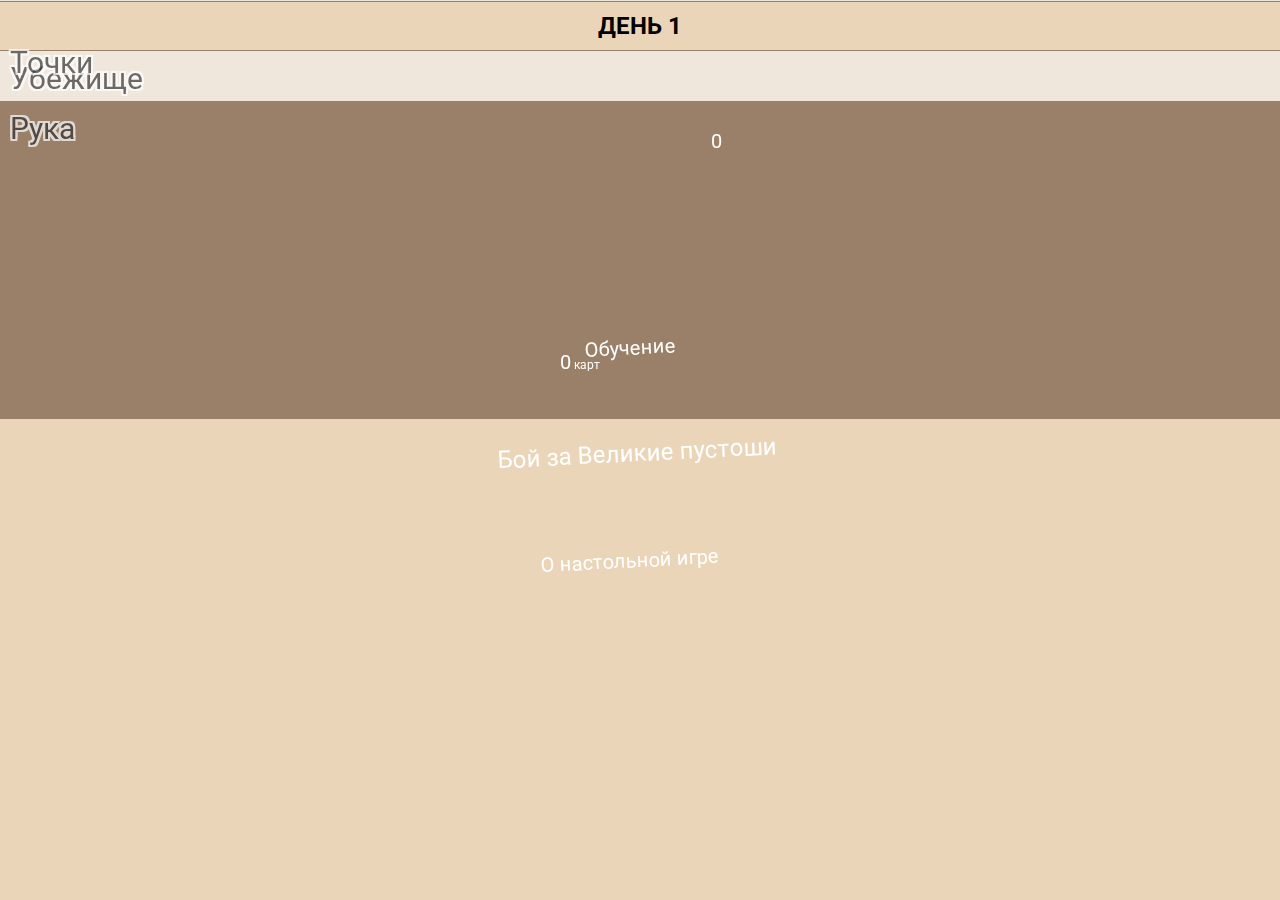
==== raiders/index.html @ c3f71b95 "raiders1" ====
<!DOCTYPE html>
<html>
    <head>
        <title>Рейдеры великого недорожья</title>
        <meta charset="UTF-8">
        <meta name="viewport" content="width=device-width, initial-scale=1.0">
        <link href="https://fonts.googleapis.com/css?family=Roboto" rel="stylesheet">
        <link rel="stylesheet" href="game.css">
        <!-- Yandex.Metrika counter --> <script type="text/javascript"> (function (d, w, c) { (w[c] = w[c] || []).push(function() { try { w.yaCounter44609281 = new Ya.Metrika({ id:44609281, clickmap:true, trackLinks:true, accurateTrackBounce:true }); } catch(e) { } }); var n = d.getElementsByTagName("script")[0], s = d.createElement("script"), f = function () { n.parentNode.insertBefore(s, n); }; s.type = "text/javascript"; s.async = true; s.src = "https://mc.yandex.ru/metrika/watch.js"; if (w.opera == "[object Opera]") { d.addEventListener("DOMContentLoaded", f, false); } else { f(); } })(document, window, "yandex_metrika_callbacks"); </script> <!-- /Yandex.Metrika counter -->
        <script src="jquery.js" type="text/javascript"></script>        
        <script id="TPLZ" type="text/html">
            <div id="Settings">
                <div class="settings">
                    <div class="card-setting header">
                        <div class="inline used">Вкл</div>
                        <div class="inline t-group">Банда</div>
                        <div class="inline t-name">Карта</div>
                        <div class="inline count">Кол-во</div>
                        <div class="inline onstart">В начале</div>
                        <div class="inline t-desc">Описание</div>
                    </div>
                    <div class="cards"></div>
                    <div>
                        <button class="startgame">Запустить игру</button>
                        <span id="ser"></span>
                        <button class="save">Скопировать состояние</button>
                        <input class="paste" placeholder="Вставить состояние" value="" />
                    </div>
                </div>
            </div>
            <div id="CardSetting">
                <div class="card-setting">
                    <div class="inline used"><span class="switcher i-used"><span class="switch-label"></span></span></div>
                    <div class="inline t-group"></div>
                    <div class="inline t-name"></div>
                    <div class="inline count"><input type="number" class="i-count" min="0" max="9" /> шт</div>
                    <div class="inline onstart"><input type="number" class="i-onstart" min="0" max="9" /> шт</div>
                    <div class="inline t-desc"></div>
                </div>
            </div>
            <div id="CardSetting10">
                <div class="card-setting">
                    <div class="inline used"><span class="switcher i-used"><span class="switch-label"></span></span></div>
                    <div class="inline t-group"></div>
                    <div class="inline t-name"></div>
                    <div class="inline count"><input type="number" class="i-count" min="0" max="20" /> шт</div>
                    <div class="inline onstart"><input type="number" class="i-onstart" min="0" max="9" /> шт</div>
                </div>
            </div>
            <div id="CardSettingHide"><div></div></div>
            <div id="PlayerSetting">
                <div class="card-setting">
                    <div class="inline used"><span class="switcher i-used"><span class="switch-label"></span></span></div>
                    <div class="inline t-name full"></div>
                    <div class="inline count"><span class="switcher i-player"><span class="switch-label"></span></span></div>
                    <div class="inline t-desc">Игрок вместо AI</div>
                </div>
            </div>
            <div id="LocationSetting">
                <div class="card-setting">
                    <div class="inline used"><span class="switcher i-used"><span class="switch-label"></span></span></div>
                    <div class="inline t-group"></div>
                    <div class="inline t-name"></div>
                    <div class="inline count"><input type="number" class="i-count" min="0" max="9" /> шт</div>
                </div>
            </div>
            <div id="PointSetting">
                <div class="card-setting">
                    <div class="inline used"></div>
                    <div class="inline t-name full"></div>
                    <div class="inline count"><input type="number" class="i-count" min="0" max="9" /> шт</div>
                </div>
            </div>
            <div id="GameCard">
                <div class="d-card"><div class="card"></div></div>
            </div>
            <div id="GameDeck">
                <span class="t-count"></span>
            </div>
            <div id="EmptyPlayer"><span></span></div>
            <div id="HeaderPlayer">
                <div class="header-player red">
                    <div class="header-player-padding">
                        <div class="pl-points"></div><div class="pl-base-cards"></div><div class="pl-injured-cards"></div>
                    </div>
                </div>
            </div>
            <div id="WinnerPlayer">
                <div class="winner-player red">
                    <div class="winner-player-padding">
                        <div class="pl-points"></div>
                    </div>
                </div>
            </div>
            <div id="PlayerHand">
                <div class="desk-text">Убежище</div>
                <div class="hand-base yellow noslave">
                    <div class="d-cards base"></div>
                    <div class="d-cards injured"></div>
                </div>
                <div class="a-hand">
                    <div class="desk-text">Рука</div>
                    <div class="d-hand"></div>
                    <div class="d-card back">
                        <div class="card"></div>
                        <div class="d-hand-count"><span class="d-hcount"></span><span class="small"> карт</span></div>
                        <div class="d-hand-points"></div>
                    </div>
                </div>
            </div>
            <div id="PlayerHandDesk">
                <div class="hand-base">
                    <div class="d-cards base"></div>
                    <div class="d-cards injured"></div>
                </div>
            </div>
            <div id="GameLocation">
                <div class="location b2">
                    <div class="l-back">
                        <div class="l-points"></div>
                        <div class="location-back"></div>
                    </div>
                    <div class="l-cards-count"></div>
                    <div class="l-cards"></div>
                </div>
            </div>
            <div id="Log">
                <div class="p-log">
                    <span class="t-name"></span>
                </div>
            </div>
            <div id="LogPlayerCards">
                <div class="player-stats">
                    <div class="cards"></div>
                </div>
            </div>
            <div id="UserStateAI">
                <div class="player-name"></div>
                <div class="text"></div>
            </div>
            <div id="UserStateText">
                <div class="help">?</div>
                <div class="text right"></div>
            </div>
            <div id="UserStateSkipText">
                <div class="help">?</div>
                <div class="text right"></div>
                <div class="button"></div>
            </div>
            <div id="UserStateRCHunter">
                <div class="help">?</div>
                <div class="text right"></div>
                <div class="button button2d">Обоих в защиту точки</div>
                <div class="button button11">Одного на точку, второго в убежище</div>
                <div class="button button2b">Обоих в убежище</div>
            </div>
            <div id="ModalStateRCHunter">
                <div>
                    <div class="raid-points">
                        <div class="location"><div class="location-back"></div><div class="l-points"></div></div>
                    </div>
                    <div class="modal-header"></div>
                    <div class="cards-container">
                        <div class="d-card h2d button2d selectable"><div class="card"></div>
                            <div class="d-card-text">2х в защиту точки</div>
                        </div><div class="d-card h11 button11 selectable"><div class="card"></div>
                            <div class="d-card-text">1 на точку и 1 в убежище</div>
                        </div><div class="d-card h2b button2b selectable"><div class="card"></div>
                            <div class="d-card-text">2х в убежище</div>
                        </div>
                    </div>
                </div>
            </div>
            <div id="ModalWinners">
                <div class="modal-raider-header"></div>
                <div class="winners-text-one"></div>
                <div class="winners"></div>
                <div class="modal-winner-padding">
                    <div class="winners-text"></div>
                    <div class="winners-text-two"></div>
                </div>
                <div class="modal-raider-center">
                    <div class="modal-raider-button b1">Хорошо!</div>
                </div>
            </div>
            <div id="ModalMenu">
                <div class="modal-raider-header"></div>
                <div class="modal-raider-center">
                    <div class="modal-raider-button b1">Обучение</div>
                </div>
                <div class="modal-raider-center">
                    <div class="modal-raider-button b2 big">Бой за Великие пустоши</div>
                </div>
                <div class="modal-raider-center">
                    <div class="modal-raider-button b3">О настольной игре</div>
                </div>
            </div>
            <div id="ModalTutorialSkip">
                <div class="modal-raider-center">
                    <div class="modal-raider-header small"></div>
                    <img class="modal-tutorial-image" src="" alt="" />
                    <div class="modal-tutorial-text"></div>
                    <div class="modal-raider-button b0 mini">Играть без подсказок</div>
                    <div class="modal-raider-button b1 mini">Далее</div>
                </div>
            </div>
            <div id="ModalTutorial">
                <div class="modal-raider-center">
                    <div class="modal-raider-header small"></div>
                    <img class="modal-tutorial-image" src="" alt="" />
                    <div class="modal-tutorial-text"></div>
                    <div class="modal-raider-button b1">Далее</div>
                </div>
            </div>
            <div id="ModalTutorialEnd">
                <div class="modal-raider-center">
                    <div class="modal-raider-header small"></div>
                    <img class="modal-tutorial-image" src="" alt="" />
                    <div class="modal-tutorial-text"></div>
                    <div class="modal-raider-button b1">Играть!</div>
                </div>
            </div>
            <div id="ModalTutorialAbout">
                <div class="modal-raider-center">
                    <div class="modal-raider-header small"></div>
                    <img class="modal-tutorial-image" src="" alt="" />
                    <div class="modal-tutorial-text"></div>
                    <div class="modal-raider-button b1 mini">Далее</div>
                </div>
            </div>
            <div id="Modal">
                <div class="modal-state"></div>
            </div>
            <div id="ModalCard">
                <div class="modal-card">
                    <div class="d-card"><div class="card"></div></div>
                </div>
            </div>
            <div id="GameDesk">
                <div class="header-players"></div>
                <div class="header-hand"></div>
                <div class="desk-day"></div>
                <div class="desk-text">Точки</div>
                <div class="desk-points"></div>
                <div class="hand"></div>
            </div>
        </script>
        <script>
            $templates = $($('#TPLZ').html());
        </script>
        <script src="game.js" type="text/javascript"></script>
        <script>
            $(document).ready(function(){
                $('#game').append(game.desk.createSchemeFieldGame().createFieldDOM().DOM);
                $('#modal').append(game.modalstate.createSchemeField().createFieldDOM().DOM).hide();
                $('#state').append(game.userstate.createSchemeField().createFieldDOM().DOM).hide();
                $('#state-center').append(game.userstate.createSchemeField().createFieldDOM().DOM).hide().click(function(){
                    $(this).fadeOut('fast');
                });
                
                game.modalstate.setState( new raiders.modalstate.menu );
            });//*/
        </script>
    </head>
    <body>
        <div id="modal" class="modal"></div>
        <div id="state" class="state"></div>
        <div id="state-center" class="state-center"></div>
        <div id="game" class="game"></div>
    </body>
</html>
---- raiders/game.css ----
body{
    padding: 0px;
    margin: 0px;
    background: #2f64c6;
    color: black;
    width: 100%;
    height: 100%;
    min-height: 100%;
    font-family: Roboto, Noto, Helvetica, Verdana, sans-serif;
    font-size: 16px;
    overflow: hidden;
}
a,
input,
textarea,
select {
  outline: 0;
}
a {
  text-decoration: none;
  color: #2196f3;
}

div{
    position: relative;
    transform: translateZ(0px);
}

div.header-players{
    text-align: center;
    background: #efe7dc;
    z-index: -3;
    padding-bottom: 1px;
    border-bottom: 1px solid #9a8068;
}

div.header-player{
    vertical-align: top;
    display: inline-block;
    width: 33%;
    max-width: 200px;
    margin-left: 1px;
    margin-top: 1px;
    background: #9a8068;
    cursor: pointer;
}

/*div.header-player.red{
    background: #3a2522;
}

div.header-player.green{
    background: #223018;
}

div.header-player.violet{
    background: #2c243f;
}

div.header-player.yellow{
    background: rgba(32,64,0,1);
}*/

div.header-player-padding{
    padding: 10px 0px;
}

div.load-winpoint{
    position: absolute;
    z-index: 1000;
    display: block;
    background-size: 100% 100%;
    width: 34px;
    height: 20px;
    font-size: 20px;
    line-height: 1;
    color: white;
    padding: 7px 0px;
    text-align: center;
}

div.load-winpoint{
    background-image: url(i/points/p.png);
    color: black;
}

div.load-winpoint.gray{
    background-image: url(i/points/p2.png);
    color: black;
}

div.pl-points{
    vertical-align: top;
    display: inline-block;
    background-size: 100% 100%;
    width: 34px;
    height: 20px;
    font-size: 20px;
    line-height: 1;
    color: white;
    padding: 7px 0px;
    text-align: center;
}

div.header-player.red div.pl-points{
    background-image: url(i/giens/p.png);
    color: #fff0f0;
}

div.header-player.green div.pl-points{
    background-image: url(i/valkiries/p.png);
    color: #f0fff0;
}

div.header-player.violet div.pl-points{
    background-image: url(i/impeccable/p.png);
    color: #fff0ff;
}

div.header-player.yellow div.pl-points{
    background-image: url(i/slavers/p.png);
    color: #fffff0;
}

div.pl-base-cards{
    vertical-align: top;
    display: inline-block;
    background-size: 100% 100%;
    width: 26px;
    height: 20px;
    padding: 7px 0px;
    margin: 0px 4px;
    font-size: 20px;
    line-height: 1;
    color: white;
    text-align: center;
}

div.header-player.red div.pl-base-cards{
    background-image: url(i/giens/1.jpg);
    text-shadow: 0px -2px 4px #792519, 0px 2px 4px #792519, 0px 0px 4px #792519;
}

div.header-player.green div.pl-base-cards{
    background-image: url(i/valkiries/1.jpg);
    text-shadow: 0px -2px 4px #3f5c2f, 0px 2px 4px #3f5c2f, 0px 0px 4px #3f5c2f;
}

div.header-player.violet div.pl-base-cards{
    background-image: url(i/impeccable/1.jpg);
    text-shadow: 0px -2px 4px #311e63, 0px 2px 4px #311e63, 0px 0px 4px #311e63;
}

div.header-player.yellow div.pl-base-cards{
    background-image: url(i/slavers/1.jpg);
    text-shadow: 0px -2px 4px #73520b, 0px 2px 4px #73520b, 0px 0px 4px #73520b;
}

div.pl-injured-cards{
    vertical-align: top;
    display: inline-block;
    background-size: 100% 100%;
    width: 26px;
    height: 20px;
    padding: 7px 0px;
    margin: 0px 4px;
    font-size: 20px;
    line-height: 1;
    color: white;
    z-index: 1;
    text-align: center;
}

div.header-player.red div.pl-injured-cards:before {
    content: "";
    position: absolute;
    width: 100%;
    height: 100%;
    top: 0%;
    left: 0%;
    z-index: -1;
    background-size: 100% 100%;
    background-image: url(i/giens/1.jpg);
    -webkit-transform: rotate(90deg);
    -moz-transform: rotate(90deg);
    -ms-transform: rotate(90deg);
    -o-transform: rotate(90deg);
    transform: rotate(90deg);
    opacity: 0.7;
}

div.header-player.red div.pl-injured-cards{
    text-shadow: 0px -2px 4px #792519, 0px 2px 4px #792519, 0px 0px 4px #792519;
}

div.header-player.green div.pl-injured-cards:before {
    content: "";
    position: absolute;
    width: 100%;
    height: 100%;
    top: 0%;
    left: 0%;
    z-index: -1;
    background-size: 100% 100%;
    background-image: url(i/valkiries/1.jpg);
    -webkit-transform: rotate(90deg);
    -moz-transform: rotate(90deg);
    -ms-transform: rotate(90deg);
    -o-transform: rotate(90deg);
    transform: rotate(90deg);
    opacity: 0.7;
}

div.header-player.green div.pl-injured-cards{
    text-shadow: 0px -2px 4px #3f5c2f, 0px 2px 4px #3f5c2f, 0px 0px 4px #3f5c2f;
}

div.header-player.violet div.pl-injured-cards:before {
    content: "";
    position: absolute;
    width: 100%;
    height: 100%;
    top: 0%;
    left: 0%;
    z-index: -1;
    background-size: 100% 100%;
    background-image: url(i/impeccable/1.jpg);
    -webkit-transform: rotate(90deg);
    -moz-transform: rotate(90deg);
    -ms-transform: rotate(90deg);
    -o-transform: rotate(90deg);
    transform: rotate(90deg);
    opacity: 0.7;
}

div.header-player.violet div.pl-injured-cards{
    text-shadow: 0px -2px 4px #311e63, 0px 2px 4px #311e63, 0px 0px 4px #311e63;
}

div.header-player.yellow div.pl-injured-cards:before {
    content: "";
    position: absolute;
    width: 100%;
    height: 100%;
    top: 0%;
    left: 0%;
    z-index: -1;
    background-size: 100% 100%;
    background-image: url(i/slavers/1.jpg);
    -webkit-transform: rotate(-90deg);
    -moz-transform: rotate(-90deg);
    -ms-transform: rotate(-90deg);
    -o-transform: rotate(-90deg);
    transform: rotate(-90deg);
    opacity: 0.7;
}

div.header-player.yellow div.pl-injured-cards{
    text-shadow: 0px -2px 4px #73520b, 0px 2px 4px #73520b, 0px 0px 4px #73520b;
}

div.desk-day{
    background: #ead5b9;
    margin: 10px 0px 5px;
    font-size: 24px;
    font-weight: bold;
    text-align: center;
}

div.desk-points{
    background: #ead5b9;
    text-align: center;
}

div.location{
    vertical-align: top;
    display: inline-block;
    font-size: 20px;
    line-height: 1;
    width: 32%;
    max-width: 320px;
    margin: 0px;
    color: white;
    text-align: center;
    border-radius: 3%;
    margin: 0.5%;
    transition: transform 0.2s ease, filter 0.2s ease;
}

div.location.boom{
    opacity: 0;
    transform: scale(2) rotate(270deg);
    z-index: 10000;
    transition: transform 0.4s ease, opacity 0.4s ease;
}

div.location.userstate{
    display: block;
    width: auto;
    max-width: none;
    z-index: 10;
}

div.location.userstate div.l-back{
    position: absolute;
    width: 32%;
    max-width: 320px;
}

div.location.userstate div.l-cards{
    position: relative;
    width: auto;
    text-align: left;
    left: auto;
    top: auto;
    margin-left: 5%;
}

div.location.userstate div.l-cards div.d-card{
    width: 24%;
    margin: 0.5%;
}

div.location.userstate .l-cards-count{
    display: none;
}

div.location-back{
    width: 100%;
    height: 0px;
    padding-bottom: 72.8%;
    background-size: 100% 100%;
    border-radius: 3%;
}

div.location.z1 div.location-back{ background-image: url(i/points/z1.jpg); }
div.location.z2 div.location-back{ background-image: url(i/points/z2.jpg); }
div.location.z3 div.location-back{ background-image: url(i/points/z3.jpg); }
div.location.z4 div.location-back{ background-image: url(i/points/z4.jpg); }
div.location.k1 div.location-back{ background-image: url(i/points/k1.jpg); }
div.location.k2 div.location-back{ background-image: url(i/points/k2.jpg); }
div.location.k3 div.location-back{ background-image: url(i/points/k3.jpg); }
div.location.k4 div.location-back{ background-image: url(i/points/k4.jpg); }
div.location.h1 div.location-back{ background-image: url(i/points/h1.jpg); }
div.location.h2 div.location-back{ background-image: url(i/points/h2.jpg); }
div.location.h3 div.location-back{ background-image: url(i/points/h3.jpg); }
div.location.s1 div.location-back{ background-image: url(i/points/s1.jpg); }
div.location.s2 div.location-back{ background-image: url(i/points/s2.jpg); }
div.location.s3 div.location-back{ background-image: url(i/points/s3.jpg); }
div.location.v1 div.location-back{ background-image: url(i/points/v1.jpg); }
div.location.v2 div.location-back{ background-image: url(i/points/v2.jpg); }
div.location.v3 div.location-back{ background-image: url(i/points/v3.jpg); }
div.location.b1 div.location-back{ background-image: url(i/points/b1.jpg); }
div.location.b2 div.location-back{ background-image: url(i/points/b2.jpg); }
div.location.b3 div.location-back{ background-image: url(i/points/b3.jpg); }

div.l-points{
    z-index: 10;
    position: absolute;
    top: 5%;
    left: 5%;
    background-size: 100% 100%;
    width: 34px;
    height: 20px;
    font-size: 20px;
    line-height: 1;
    padding: 7px 0px;
    text-align: center;
    background-image: url(i/points/p.png);
    color: black;
}

div.location.exists div.l-points{
    background-image: url(i/points/p2.png);
}

.header-hand .hand-base.red{
    background-image: url(i/giens/l.png);
    background-size: contain;
}

.header-hand .hand-base.violet{
    background-image: url(i/impeccable/l.png);
    background-size: contain;
}

.header-hand .hand-base.green{
    background-image: url(i/valkiries/l.png);
    background-size: contain;
}

.hand-base.yellow{
    background-image: url(i/slavers/l.png);
    background-size: contain;
}

div.l-cards-count{
    position: absolute;
    left: 15%;
    right: 0%;
    top: 35%;
    text-align: center;
    font-size: 50px;
    z-index: 2;
    text-shadow: 2px 2px 0px black, -2px -2px 0px black, -2px 2px 0px black, 2px -2px 0px black;
}

div.l-cards{
    position: absolute;
    width: 55%;
    top: 5%;
    left: 25%;
    text-align: left;
}

div.l-cards div.d-card{
    width: 70%;
    margin-right: -40%;
    margin-bottom: -70%;
}

.d-card-text{
    position: absolute;
    left: 10px;
    right: 10px;
    top: 100%;
    margin-top: 10px;
    font-size: 12px;
    line-height: 1;
}

div.d-card.v1 div.card{ background-image: url(i/valkiries/1.jpg); }
div.d-card.v2 div.card{ background-image: url(i/valkiries/2.jpg); }
div.d-card.v3 div.card{ background-image: url(i/valkiries/3.jpg); }
div.d-card.v4 div.card{ background-image: url(i/valkiries/4.jpg); }
div.d-card.v5 div.card{ background-image: url(i/valkiries/5.jpg); }
div.d-card.i1 div.card{ background-image: url(i/impeccable/1.jpg); }
div.d-card.i2 div.card{ background-image: url(i/impeccable/2.jpg); }
div.d-card.i3 div.card{ background-image: url(i/impeccable/3.jpg); }
div.d-card.i4 div.card{ background-image: url(i/impeccable/4.jpg); }
div.d-card.if div.card{ background-image: url(i/impeccable/f.jpg); }
div.d-card.s1 div.card{ background-image: url(i/slavers/1.jpg); }
div.d-card.s2 div.card{ background-image: url(i/slavers/2.jpg); }
div.d-card.s3 div.card{ background-image: url(i/slavers/3.jpg); }
div.d-card.s4 div.card{ background-image: url(i/slavers/4.jpg); }
div.d-card.ss div.card{ background-image: url(i/slavers/s.jpg); }
div.d-card.h2d div.card{ background-image: url(i/slavers/h2d.jpg); }
div.d-card.h11 div.card{ background-image: url(i/slavers/h11.jpg); }
div.d-card.h2b div.card{ background-image: url(i/slavers/h2b.jpg); }
div.d-card.g1 div.card{ background-image: url(i/giens/1.jpg); }
div.d-card.g2 div.card{ background-image: url(i/giens/2.jpg); }
div.d-card.g3 div.card{ background-image: url(i/giens/3.jpg); }
div.d-card.g4 div.card{ background-image: url(i/giens/4.jpg); }

.modal-card div.d-card{
    display: block;
    position: absolute;
    width: auto;
    max-width: none;
    top: 60px;
    left: 10px;
    right: 10px;
    bottom: 10px;
}

.modal-card .card{
    box-shadow: 0px 0px 5px 1px black;
}

.modal-card, .modal-state{
    position: static;
}

div.d-card.place-base{
    -webkit-animation: placebase ease 0.8s normal; /* Safari 4.0 - 8.0 */
    animation: placebase ease 0.8s normal;
}

/* Safari 4.0 - 8.0 */
@-webkit-keyframes placebase {
    0% {margin-top: -20%;margin-bottom: 21%;transform: scale(1.2);}
    70% {transform: scale(1.1);}
    100% {margin-top: 0.5%;margin-bottom: 0.5%;transform: scale(1);}
}

/* Standard syntax */
@keyframes placebase {
    0% {margin-top: -20%;margin-bottom: 21%;transform: scale(1.2);}
    70% {transform: scale(1.1);}
    100% {margin-top: 0.5%;margin-bottom: 0.5%;transform: scale(1);}
}

div.d-card.place-base2{
    position: relative;
    -webkit-animation: placebase2 ease 0.8s normal; /* Safari 4.0 - 8.0 */
    animation: placebase2 ease 0.8s normal;
}

/* Safari 4.0 - 8.0 */
@-webkit-keyframes placebase2 {
    0% {margin-top: 21%;margin-bottom: -20%;transform: scale(1.05);}
    70% {transform: scale(1.05);}
    100% {margin-top: 0.5%;margin-bottom: 0.5%;transform: scale(1);}
}

/* Standard syntax */
@keyframes placebase2 {
    0% {margin-top: 21%;margin-bottom: -20%;transform: scale(1.05);}
    70% {transform: scale(1.05);}
    100% {margin-top: 0.5%;margin-bottom: 0.5%;transform: scale(1);}
}

div.d-card.boom{
    -webkit-animation: boom ease 0.5s normal;
    animation: boom ease 0.5s normal;
}

@-webkit-keyframes boom {
    0% {margin-top: 0%;transform: scale(1) rotate(0deg);opacity: 1;}
    100% {margin-top: -400%;transform: scale(2) rotate(270deg);opacity: 0;}
}

@keyframes boom {
    0% {margin-top: 0%;transform: scale(1) rotate(0deg);opacity: 1;}
    100% {margin-top: -400%;transform: scale(2) rotate(270deg);opacity: 0;}
}

div.d-card div.d-point{
    position: absolute;
    bottom: 105%;
    left: 50%;
    margin-left: -26px;
    width: 53px;
    height: 64px;
    background: url(i/point.png);
    background-size: 100% 100%;
    -webkit-animation: pointhelp ease-in-out 2s infinite; /* Safari 4.0 - 8.0 */
    animation: pointhelp ease-in-out 2s infinite;
}

div.d-card.selected div.d-point{
    display: none;
}

div.location > div.d-point{
    display: none;
    position: absolute;
    bottom: 105%;
    left: 50%;
    margin-left: -26px;
    width: 53px;
    height: 64px;
    background: url(i/point.png);
    background-size: 100% 100%;
    -webkit-animation: pointhelp ease-in-out 2s infinite; /* Safari 4.0 - 8.0 */
    animation: pointhelp ease-in-out 2s infinite;
}

div.location.selectable > div.d-point{
    display: block;
}

div.button > div.d-point{
    position: absolute;
    bottom: 105%;
    left: 50%;
    margin-left: -26px;
    width: 53px;
    height: 64px;
    background: url(i/point.png);
    background-size: 100% 100%;
    -webkit-animation: pointhelp2 ease-in-out 2s infinite; /* Safari 4.0 - 8.0 */
    animation: pointhelp2 ease-in-out 2s infinite;
}

/* Safari 4.0 - 8.0 */
@-webkit-keyframes pointhelp {
    0% {bottom: 115%;}
    50% {bottom: 98%;}
    100% {bottom: 115%;}
}

/* Standard syntax */
@keyframes pointhelp {
    0% {bottom: 115%;}
    50% {bottom: 98%;}
    100% {bottom: 115%;}
}

/* Safari 4.0 - 8.0 */
@-webkit-keyframes pointhelp2 {
    0% {bottom: 155%;}
    50% {bottom: 80%;}
    100% {bottom: 155%;}
}

/* Standard syntax */
@keyframes pointhelp2 {
    0% {bottom: 155%;}
    50% {bottom: 80%;}
    100% {bottom: 155%;}
}

div.d-card{
    transition: transform 0.2s ease, filter 0.2s ease, margin-top 0.3s ease, margin-bottom 0.3s ease;
}

div.d-card div.card{
    transition: transform 0.2s ease;
}

div.d-card:hover{
    transform: scale(1.5);
    z-index: 10000;
}

.modal-card div.d-card:hover{
    transform: scale(1);
}

div.d-card.play-card{
    transform: scale(1.3);
    z-index: 10000;
}

div.hand{
    padding-top: 10px;
    border-top: 1px solid #9a8068;
    margin-top: 10px;
    background: #efe7dc;
}

div.d-cards{
    text-align: center;
    padding-top: 10px;
    padding-bottom: 10px;
}

div.a-hand{
    background: #9a8068;
    text-align: center;
    padding-top: 10px;
    padding-bottom: 20px;
}

div.d-hand{}

div.d-card{
    vertical-align: top;
    display: inline-block;
    width: 24%;
    max-width: 200px;
    line-height: 0;
    margin-top: 0px;
    font-size: 0px;
    border-radius: 3%;
    margin: 0.5%;
}

.active, div.location.userstate.active{
    background: #76a1ef;
    border-radius: 0px;
    padding: 5px 0px;
    transition: background 0.2s ease;
}

div.location.selectable{
    box-shadow: 0 0 1px 3px #2f64c6;
    cursor: pointer;
}

div.d-card.selectable{
    box-shadow: 0 0 0 3px #2f64c6;
    cursor: pointer;
}

div.d-card.selectable.selred{
    box-shadow: 0 0 0 3px #ff0000;
}

div.d-card.selectable.selected{
    box-shadow: 0 0 0 4px white;
    margin-top: 0px;
    margin-bottom: 1%;
}

div.noslave div.d-card.ss.selectable{
    box-shadow: 0 0 0 3px #22201c;
}

div.noslave div.d-card.ss.selectable.selected{
    box-shadow: 0 0 0 3px white;
}

div.d-card div.card{
    position: relative;
    top: 0px;
    left: 0px;
    width: 100%;
    padding-top: 137.4%;
    background-size: 100% 100%;
    border-radius: 3%;
    transition: transform 0.2s ease;
}

div.d-card.back div.card{
    background-image: url(i/b.jpg);
}

div.d-card div.d-hand-count{
    position: absolute;
    bottom: 10%;
    left: 10%;
    font-size: 20px;
    color: white;
}

div.d-card div.d-hand-count span.small{
    font-size: 12px;
}

div.injured div.card{
    left: 15%;
    width: 70%;
    padding-top: 96.2%;
}

div.injured div.card{
    -webkit-transform: rotate(90deg);
    -moz-transform: rotate(90deg);
    -ms-transform: rotate(90deg);
    -o-transform: rotate(90deg);
    transform: rotate(90deg);
}

div.d-hand-points{
    z-index: 10;
    position: absolute;
    right: 0%;
    top: 0%;
    background-size: 100% 100%;
    width: 48px;
    height: 20px;
    font-size: 20px;
    line-height: 1;
    padding: 14px 0px;
    text-align: center;
    background-image: url(i/slavers/p.png);
    color: white;
}

div.modal{
    position: absolute;
    top: 0px;
    left: 0px;
    right: 0px;
    bottom: 0px;
    overflow: auto;
    background: url(i/back.jpg);
    background-size: cover;
    color: white;
    z-index: 100000;
}

div.modal.card{
    background: transparent;
}

div.state{
    position: absolute;
    top: auto;
    left: 0px;
    right: 0px;
    bottom: 0px;
    padding: 5px;
    overflow: visible;
    background: #2f64c6;
    font-size: 18px;
    color: white;
    z-index: 10000;
    border-top: 1px solid rgba(255,255,255,0.3);
    text-align: center;
}

div.state div.text.right{
    margin: 0px 28px;
}

div.state div.button{}

div.state div.help{
    position: absolute;
    right: 0px;
    top: -18px;
    padding: 6px 0px;
    width: 32px;
    height: 20px;
    font-size: 20px;
    font-weight: bold;
    line-height: 1;
    border-radius: 1000px;
    border: 2px solid #2f64c6;
    background: white;
    color: #163163;
    cursor: pointer;
}

div.state-center div.player-name{
    display: none;
}

div.state-center div.help{
    display: none;
}

div.state-center{
    pointer-events: none;
    position: absolute;
    top: auto;
    left: 0px;
    right: 0px;
    padding: 5px;
    overflow: visible;
    color: white;
    z-index: 10000;
    text-align: center;

    font-size: 30px;
    background: rgba(18, 20, 84, 0.9);
    bottom: 50%;
    border-top: 1px solid rgba(255,255,255,0.5);
    border-bottom: 1px solid rgba(255,255,255,0.5);
    box-shadow: 0px 0px 5px 0px black;
}

div.state-center.green{
    background: rgba(14, 50, 14, 0.9);
}

div.state-center.green span.half{
    color: #83ff83;
}

div.state-center.red{
    background: rgba(60, 10, 10, 0.95);
}

div.state-center.red span.half{
    color: #ff8383;
}

div.state-center.violet{
    background: rgba(50, 10, 40, 0.9);
}

div.state-center.violet span.half{
    color: #ff83ff;
}

div.state-center span.small{
    display: none;
}

div.state-center .button{
    display: none;
}

div.desk-text{
    opacity: 0.7;
    position: absolute;
    left: 10px;
    padding-top: 0px;
    z-index: 2000;
    font-size: 30px;
    color: rgba(0,0,0,0.8);
    text-shadow: 2px 0px 0px white, 2px 2px 0px white, 0px 2px 0px white, -2px 2px 0px white, 2px -2px 0px white, -2px -2px 0px white, 0px -2px 0px white, -2px 0px 0px white;
}

div.game{
    position: absolute;
    top: 0px;
    left: 0px;
    right: 0px;
    bottom: 0px;
    overflow-y: auto;
    overflow-x: hidden;
    background: #ead5b9;
    z-index: 0;
}

.modal-header{
    color: white;
    font-size: 30px;
    text-align: center;
    padding: 10px 0px 10px;    
}

.cards-container{
    text-align: center;
}

div.button{
    background: white;
    color: black;
    margin-top: 3px;
    padding: 5px 0px;
    cursor: pointer;
    font-size: 20px;
}

.raid-points{
    text-align: center;
    height: 40px;
}

.raid-points div.location{
    max-width: none;
    width: 100%;
}

.raid-points div.location div.location-back{
    opacity: 0.7;
}

.header-hand .hand-base{
    padding-bottom: 10px;
    border-bottom: 1px solid #9a8068;
    margin-bottom: 10px;
    background: #efe7dc;
}

.winners{
    text-align: center;
}

.winner-player{
    display: inline-block;
    width: 60px;
    height: 60px;
    padding: 1px;
    background-size: 100% 100%;
}

.winner-player.place1{
    background-image: url(i/w1.png);
}

.winner-player.place2{
    background-image: url(i/w2.png);
}

.winner-player.place3{
    background-image: url(i/w3.png);
}

.winner-player-padding{
    margin: 7px;
    padding: 2px 0px;
    line-height: 1;
    border-radius: 2000px;
    text-align: center;
}

.winner-player-padding .pl-points{
    width: 44px;
    padding: 12px 0px;
}

.modal-raider-header{
    max-width: 500px;
    width: 100%;
    margin: 5% auto 2%;
}

.modal-raider-header:after{
    content: '';
    position: relative;
    display: block;
    left: 2%;
    width: 96%;
    padding-bottom: 42%;
    background-image: url(i/l.png);
    background-size: 100% 100%;
}

.modal-raider-header.small{
    max-width: 100px;
    margin: 2% 0px 2%;
}

.modal-tutorial-image{
    vertical-align: bottom;
    width: 100%;
    margin: 2% 0px 0%;
}

.modal-winner-padding{
    margin-top: 10px;
    padding: 1px;
    background: rgba(203,212,114,0.5);
}

.modal-tutorial-text{
    padding: 2% 2% 1px;
    background: rgba(203,212,114,0.5);
    margin: 0% 0px 2%;
    text-align: left;
    color: black;
    font-weight: bold;
    font-size: 20px;
}

.modal-tutorial-text p{
    margin: 0px 0px 2%;
}

.modal-tutorial-text a{
    text-decoration: underline;
    color: #023aa2;
    font-weight: normal;
}

.modal-raider-center{
    text-align: center;
    max-width: 500px;
    width: 100%;
    margin: 0% auto;
}

.modal-raider-button.big{
    font-size: 24px;
    padding: 20px 50px 26px 45px;
}

.modal-raider-button{
    margin: 20px 0px;
    display: inline-block;
    padding: 15px 60px 20px 40px;
    font-size: 20px;
    font-weight: normal;
    cursor: pointer;
    background-image: url(i/but.png);
    background-size: 100% 100%;
    transform: rotate(-3deg);
}

.modal-raider-button:active{
    top: 2px;
    left: 1px;
}

.winners-text{
    text-align: center;
    font-size: 24px;
    font-weight: bold;
    color: black;
    margin: 10px 0px 0px;
}

.winners-text-two{
    text-align: center;
    font-size: 20px;
    font-weight: normal;
    color: black;
    margin: 0px 0px 10px;
}

.winners-text-one{
    max-width: 480px;
    margin: 10px auto 10px;
    text-align: center;
    font-size: 16px;
    font-weight: bold;
    color: black;
    margin-bottom: 10px;
}

div.winner-player.red div.pl-points{
    background-image: url(i/giens/p.png);
    color: #fff0f0;
}

div.winner-player.green div.pl-points{
    background-image: url(i/valkiries/p.png);
    color: #f0fff0;
}

div.winner-player.violet div.pl-points{
    background-image: url(i/impeccable/p.png);
    color: #fff0ff;
}

div.winner-player.yellow div.pl-points{
    background-image: url(i/slavers/p.png);
    color: #fffff0;
}

img.small{
    vertical-align: bottom;
    height: 30px;
}

@media screen and (max-width: 767px) {
    div.d-card div.d-hand-count{
        left: 4%;
    }
    .modal-header{
        font-size: 20px;
    }
    div.d-hand-points{
        width: 34px;
        padding: 7px 0px;
        right: -2%;
        top: -2%;
    }
    div.l-cards-count{
        font-size: 30px;
    }
    .modal-tutorial-text{
        font-size: 16px;
    }    
    img.small{
        vertical-align: bottom;
        height: 24px;
    }
    .modal-raider-button{
        display: inline-block;
        padding: 15px 55px 20px 40px;
    }
    div.d-card:hover{
        transform: scale(1);
        z-index: 10000;
    }
    .modal-raider-button.mini{
        margin: 10px 0px;
    }    
    div.desk-text{
        left: 4px;
        font-size: 16px;
    }
    #state-center{
        font-size: 20px;
    }
    div.d-card div.d-point{
        position: absolute;
        margin-left: -13px;
        width: 26px;
        height: 32px;
    }
    div.location.userstate div.l-cards{
        margin-left: 15%;
    }
}
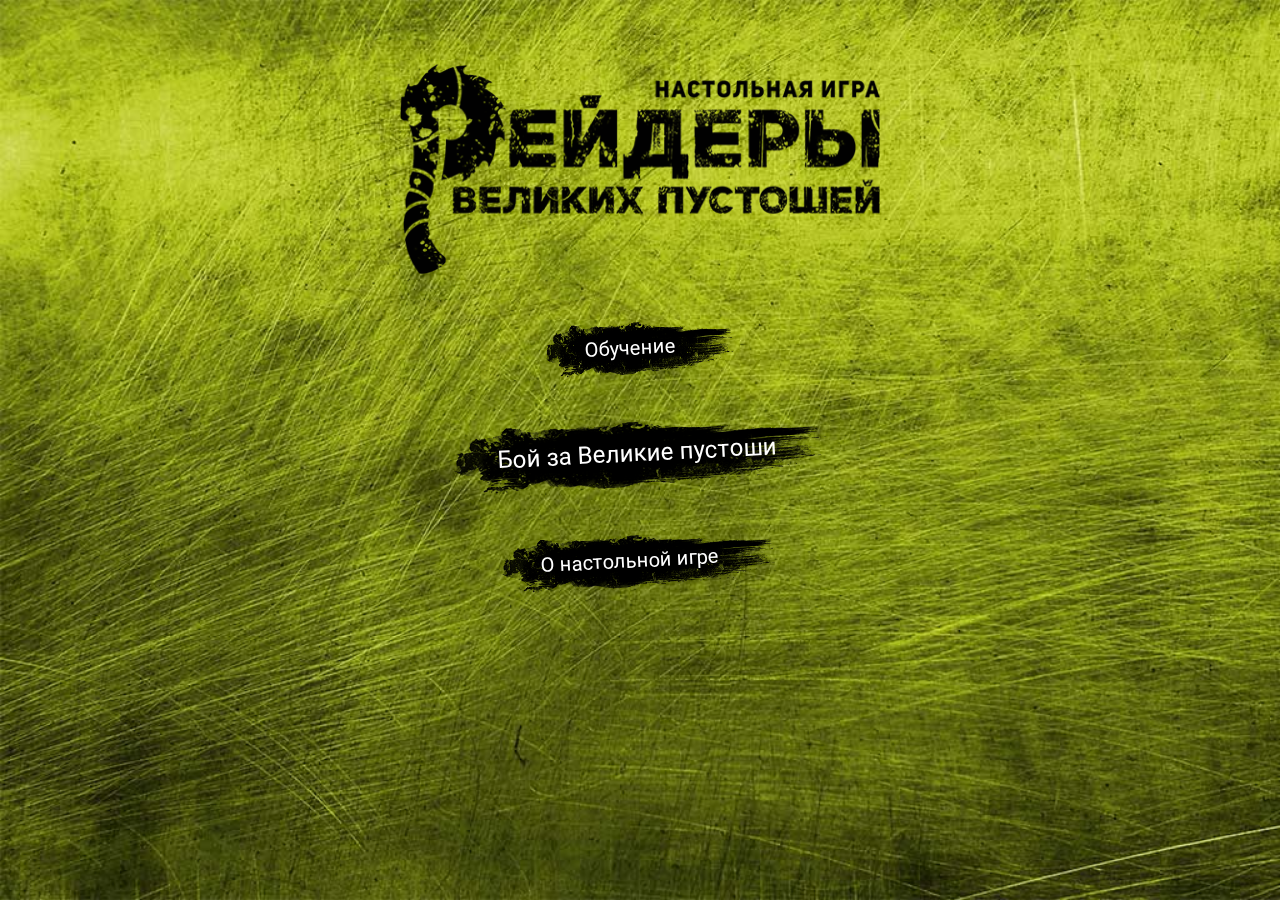
==== commit 00d1c227: "raiders3" ====
--- a/raiders/index.html
+++ b/raiders/index.html
@@ -1,7 +1,8 @@
 <!DOCTYPE html>
 <html>
     <head>
-        <title>Рейдеры великого недорожья</title>
+        <title>Рейдеры Великих пустошей</title>
+		<link rel="shortcut icon" href="i/raiders.ico" type="image/x-icon">
         <meta charset="UTF-8">
         <meta name="viewport" content="width=device-width, initial-scale=1.0">
         <link href="https://fonts.googleapis.com/css?family=Roboto" rel="stylesheet">
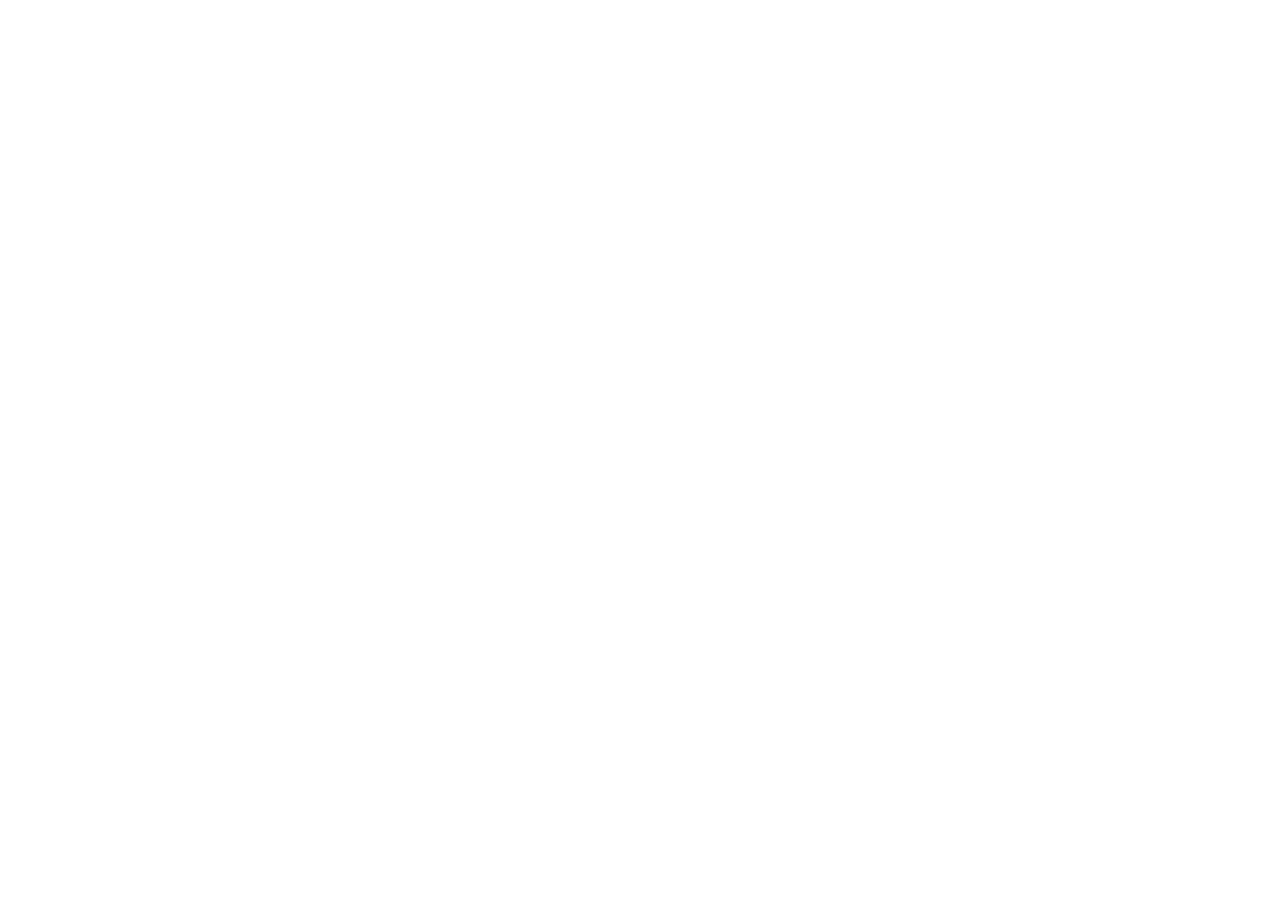
==== commit ad02d8b8: "Update index.html" ====
--- a/raiders/index.html
+++ b/raiders/index.html
@@ -1,8 +1,9 @@
 <!DOCTYPE html>
 <html>
     <head>
+	    <meta http-equiv="refresh" content="0;http://raiders.world/other/raiders/index.html">
         <title>Рейдеры Великих пустошей</title>
-		<link rel="shortcut icon" href="i/raiders.ico" type="image/x-icon">
+		<link rel="shortcut icon" href="i/raiders.png" type="image/png">
         <meta charset="UTF-8">
         <meta name="viewport" content="width=device-width, initial-scale=1.0">
         <link href="https://fonts.googleapis.com/css?family=Roboto" rel="stylesheet">
